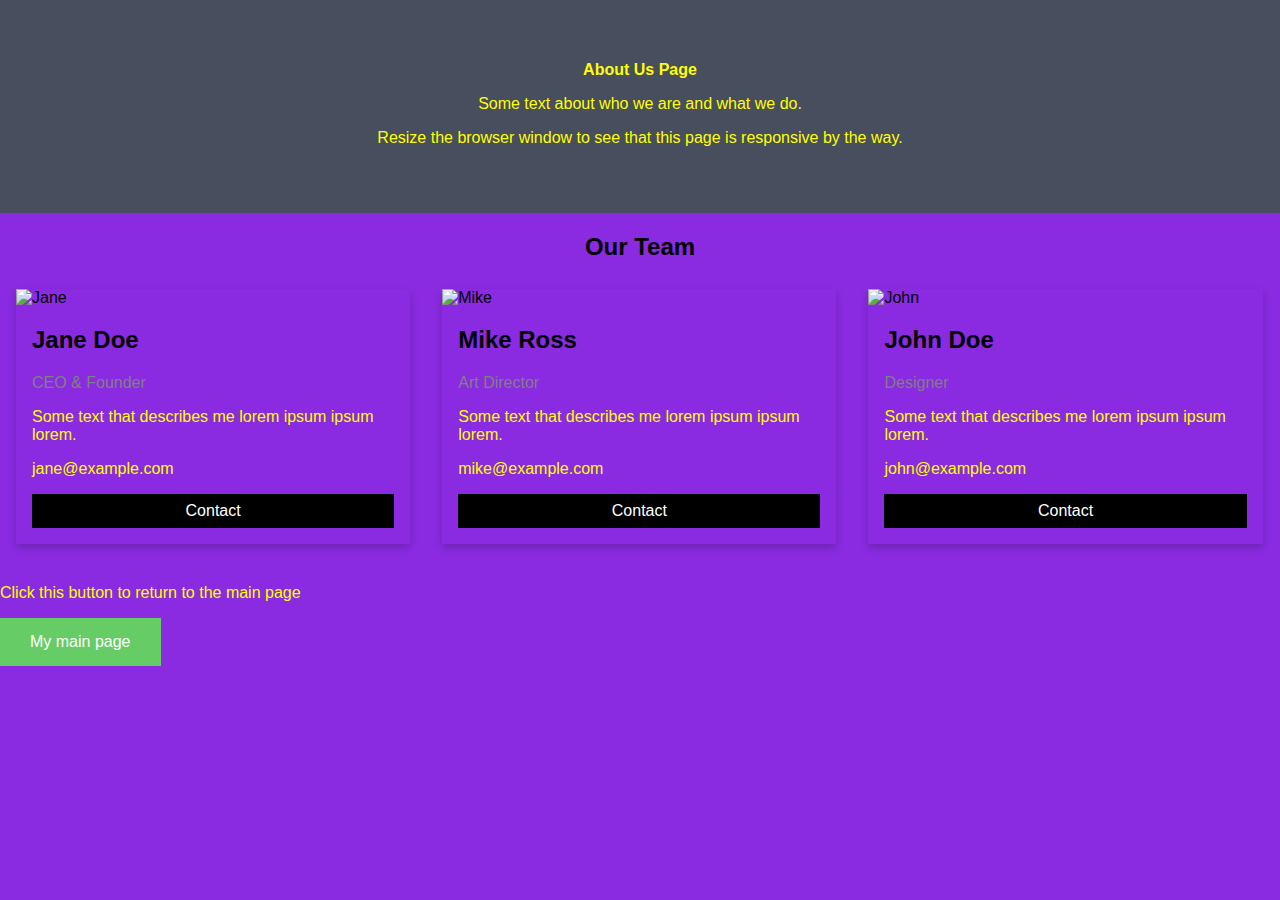
==== About.html @ 43b8adf3 "Created 2 new pages. Contact_information and About. Plus added links to each other Plus added return" ====
<!DOCTYPE html>
<html lang="en-UK">
<title>Page Title</title>
<head>
    <meta charset="utf-8">
    <meta name="viewport" content="width=device-width, initial-scale=1.0">
    <meta name="author" content="Vladimir Pontak">
    <meta http-equiv="refresh" content="30">
    <title>This is the second of my project</title>
    <link rel="stylesheet" href="styles.css">
    <link rel="icon" type="image/icon" href="images/favicon.ico">
</head>
<body>
    <div class="about-section">
        <h1>About Us Page</h1>
        <p>Some text about who we are and what we do.</p>
        <p>Resize the browser window to see that this page is responsive by the way.</p>
      </div>
      
      <h2 style="text-align:center">Our Team</h2>
      <div class="row">
        <div class="column">
          <div class="card">
            <img src="/w3images/team1.jpg" alt="Jane" style="width:100%">
            <div class="container">
              <h2>Jane Doe</h2>
              <p class="title">CEO & Founder</p>
              <p>Some text that describes me lorem ipsum ipsum lorem.</p>
              <p>jane@example.com</p>
              <p><button class="button">Contact</button></p>
            </div>
          </div>
        </div>
      
        <div class="column">
          <div class="card">
            <img src="/w3images/team2.jpg" alt="Mike" style="width:100%">
            <div class="container">
              <h2>Mike Ross</h2>
              <p class="title">Art Director</p>
              <p>Some text that describes me lorem ipsum ipsum lorem.</p>
              <p>mike@example.com</p>
              <p><button class="button">Contact</button></p>
            </div>
          </div>
        </div>
      
        <div class="column">
          <div class="card">
            <img src="/w3images/team3.jpg" alt="John" style="width:100%">
            <div class="container">
              <h2>John Doe</h2>
              <p class="title">Designer</p>
              <p>Some text that describes me lorem ipsum ipsum lorem.</p>
              <p>john@example.com</p>
              <p><button class="button">Contact</button></p>
            </div>
          </div>
        </div>
      </div>
<p>Click this button to return to the main page</p>    
<button onclick="document.location='index.html'">My main page</button>
</body>
</html>
---- styles.css ----
body {
    background-color: blueviolet;
  }
  h1 {
    color: yellow;
    font-size: medium;
  }
  p {
    color: yellow;
  }
  button {
    background-color: #6c6; 
    border: none;
    color: white;
    padding: 15px 30px;
    text-align: center;
    text-decoration: none;
    display: inline-block;
    font-size: 16px;
  }
  .picture  {
    width:100%;
    max-width:200px;
}
#fcf-form {
  display:block;
}

.fcf-body {
  margin: 0;
  font-family: -apple-system, Arial, sans-serif;
  font-size: 1rem;
  font-weight: 400;
  line-height: 1.5;
  color: #212529;
  text-align: left;
  background-color: #fff;
  padding: 30px;
  padding-bottom: 10px;
  border: 1px solid #ced4da;
  border-radius: 0.25rem;
  max-width: 100%;
}

.fcf-form-group {
  margin-bottom: 1rem;
}

.fcf-input-group {
  position: relative;
  display: -ms-flexbox;
  display: flex;
  -ms-flex-wrap: wrap;
  flex-wrap: wrap;
  -ms-flex-align: stretch;
  align-items: stretch;
  width: 100%;
}

.fcf-form-control {
  display: block;
  width: 100%;
  height: calc(1.5em + 0.75rem + 2px);
  padding: 0.375rem 0.75rem;
  font-size: 1rem;
  font-weight: 400;
  line-height: 1.5;
  color: #495057;
  background-color: #fff;
  background-clip: padding-box;
  border: 1px solid #ced4da;
  outline: none;
  border-radius: 0.25rem;
  transition: border-color 0.15s ease-in-out, box-shadow 0.15s ease-in-out;
}

.fcf-form-control:focus {
  border: 1px solid #313131;
}

select.fcf-form-control[size], select.fcf-form-control[multiple] {
  height: auto;
}

textarea.fcf-form-control {
  font-family: -apple-system, Arial, sans-serif;
  height: auto;
}

label.fcf-label {
  display: inline-block;
  margin-bottom: 0.5rem;
}

.fcf-credit {
  padding-top: 10px;
  font-size: 0.9rem;
  color: #545b62;
}

.fcf-credit a {
  color: #545b62;
  text-decoration: underline;
}

.fcf-credit a:hover {
  color: #0056b3;
  text-decoration: underline;
}

.fcf-btn {
  display: inline-block;
  font-weight: 400;
  color: #212529;
  text-align: center;
  vertical-align: middle;
  cursor: pointer;
  -webkit-user-select: none;
  -moz-user-select: none;
  -ms-user-select: none;
  user-select: none;
  background-color: transparent;
  border: 1px solid transparent;
  padding: 0.375rem 0.75rem;
  font-size: 1rem;
  line-height: 1.5;
  border-radius: 0.25rem;
  transition: color 0.15s ease-in-out, background-color 0.15s ease-in-out, border-color 0.15s ease-in-out, box-shadow 0.15s ease-in-out;
}

@media (prefers-reduced-motion: reduce) {
  .fcf-btn {
      transition: none;
  }
}

.fcf-btn:hover {
  color: #212529;
  text-decoration: none;
}

.fcf-btn:focus, .fcf-btn.focus {
  outline: 0;
  box-shadow: 0 0 0 0.2rem rgba(0, 123, 255, 0.25);
}

.fcf-btn-primary {
  color: #fff;
  background-color: #007bff;
  border-color: #007bff;
}

.fcf-btn-primary:hover {
  color: #fff;
  background-color: #0069d9;
  border-color: #0062cc;
}

.fcf-btn-primary:focus, .fcf-btn-primary.focus {
  color: #fff;
  background-color: #0069d9;
  border-color: #0062cc;
  box-shadow: 0 0 0 0.2rem rgba(38, 143, 255, 0.5);
}

.fcf-btn-lg, .fcf-btn-group-lg>.fcf-btn {
  padding: 0.5rem 1rem;
  font-size: 1.25rem;
  line-height: 1.5;
  border-radius: 0.3rem;
}
body {
  font-family: Arial, Helvetica, sans-serif;
  margin: 0;
}

html {
  box-sizing: border-box;
}

*, *:before, *:after {
  box-sizing: inherit;
}

.column {
  float: left;
  width: 33.3%;
  margin-bottom: 16px;
  padding: 0 8px;
}

.card {
  box-shadow: 0 4px 8px 0 rgba(0, 0, 0, 0.2);
  margin: 8px;
}

.about-section {
  padding: 50px;
  text-align: center;
  background-color: #474e5d;
  color: white;
}

.container {
  padding: 0 16px;
}

.container::after, .row::after {
  content: "";
  clear: both;
  display: table;
}

.title {
  color: grey;
}

.button {
  border: none;
  outline: 0;
  display: inline-block;
  padding: 8px;
  color: white;
  background-color: #000;
  text-align: center;
  cursor: pointer;
  width: 100%;
}

.button:hover {
  background-color: #555;
}

@media screen and (max-width: 650px) {
  .column {
    width: 100%;
    display: block;
  }
}
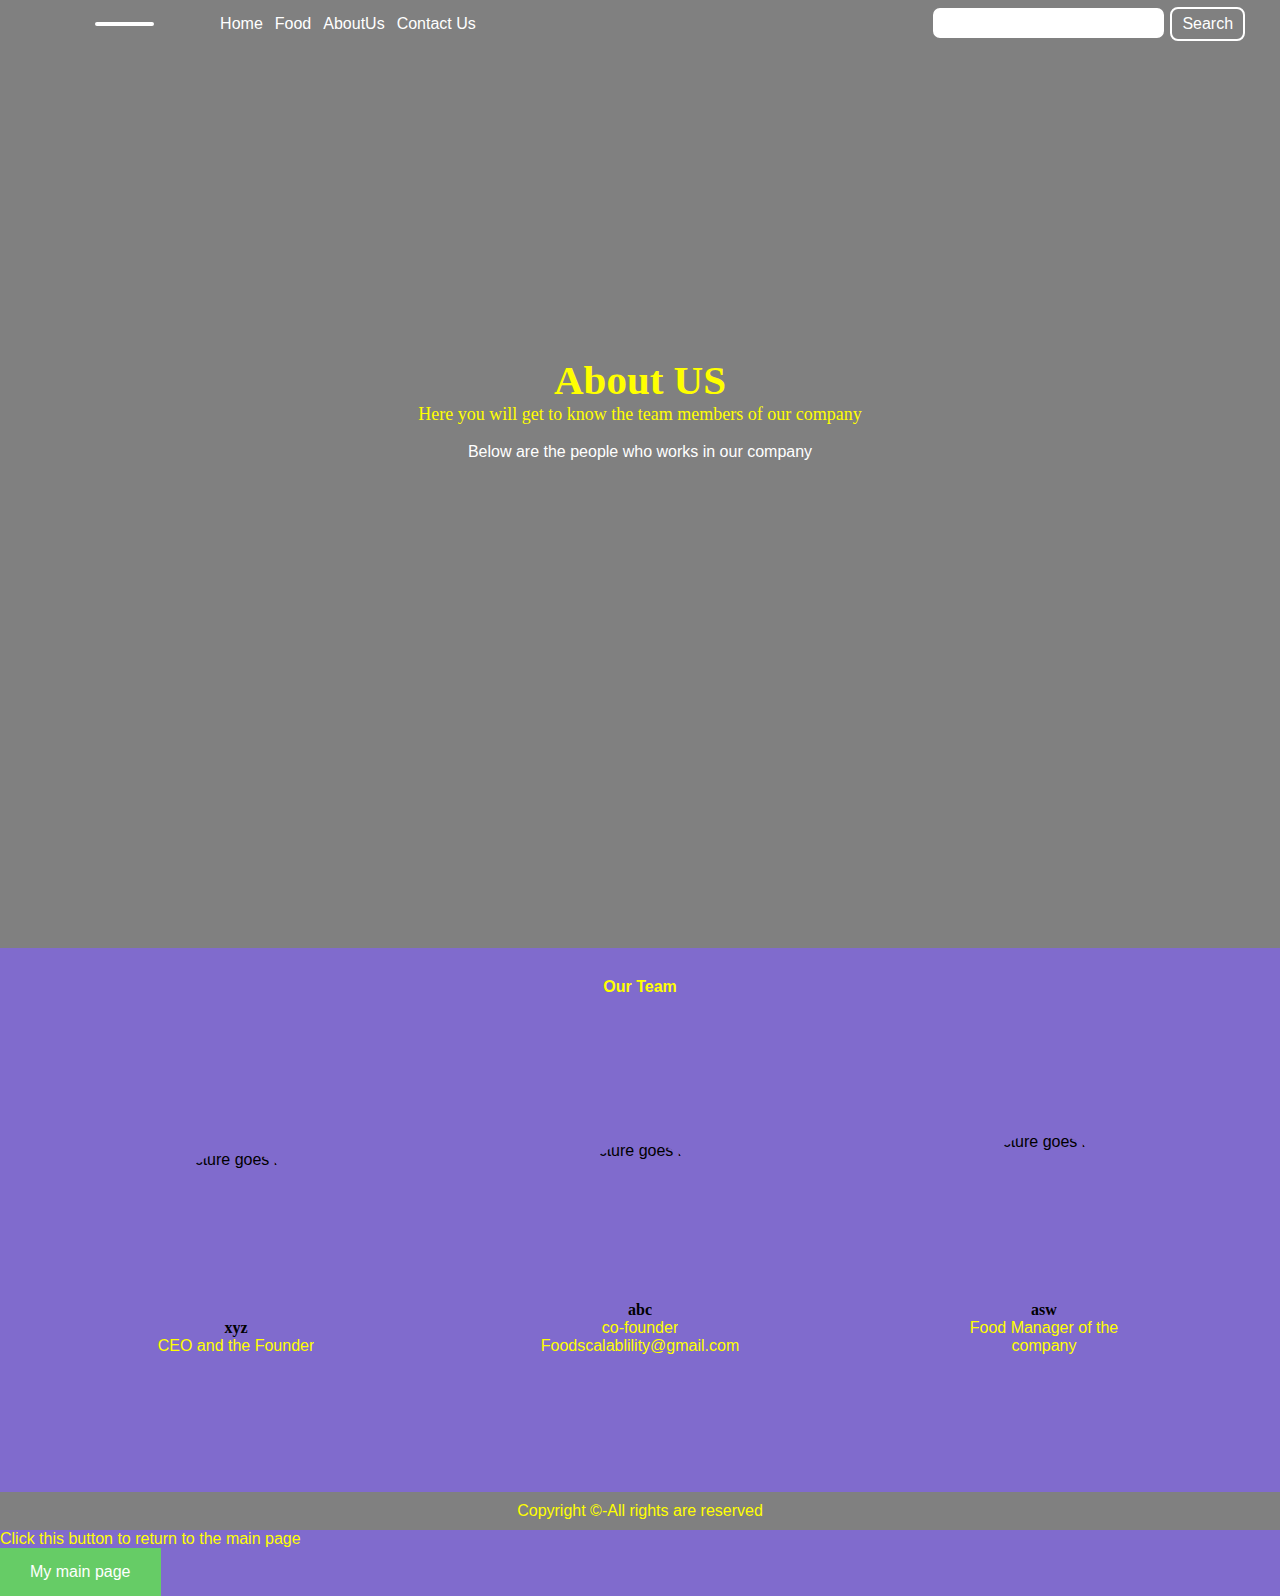
==== commit 0b9d2c1b: "Redisigned contact and about us pages. Added alert to submit button" ====
--- a/About.html
+++ b/About.html
@@ -1,63 +1,104 @@
 <!DOCTYPE html>
 <html lang="en-UK">
-<title>Page Title</title>
+<title>About us</title>
 <head>
     <meta charset="utf-8">
     <meta name="viewport" content="width=device-width, initial-scale=1.0">
     <meta name="author" content="Vladimir Pontak">
     <meta http-equiv="refresh" content="30">
-    <title>This is the second of my project</title>
+    <title>About us</title>
     <link rel="stylesheet" href="styles.css">
     <link rel="icon" type="image/icon" href="images/favicon.ico">
 </head>
 <body>
-    <div class="about-section">
-        <h1>About Us Page</h1>
-        <p>Some text about who we are and what we do.</p>
-        <p>Resize the browser window to see that this page is responsive by the way.</p>
-      </div>
-      
-      <h2 style="text-align:center">Our Team</h2>
-      <div class="row">
-        <div class="column">
-          <div class="card">
-            <img src="/w3images/team1.jpg" alt="Jane" style="width:100%">
-            <div class="container">
-              <h2>Jane Doe</h2>
-              <p class="title">CEO & Founder</p>
-              <p>Some text that describes me lorem ipsum ipsum lorem.</p>
-              <p>jane@example.com</p>
-              <p><button class="button">Contact</button></p>
-            </div>
-          </div>
+  <nav class="navbar background">
+    <ul class="nav-list">
+        <div class="logo"><img src=""></div>
+        <li><a href="#Home">Home</a></li>
+        <li><a href="#Food">Food</a></li>
+        <li><a href="#AboutUs">AboutUs</a></li>
+        <li><a href="#ContactUs">Contact Us</a></li>
+    </ul>
+    <div class="rightNav">
+        <input type="text" name="search" id="search">
+        <button class="btn btn-sm">Search</button>
+    </div>
+</nav>
+<section class="background firstsection">
+    <div class="box-main">
+        <div class="firstHalf">
+            <p class="text-big">About US</p>
+              
+            <p class="text-small">
+                Here you will get to know the team
+                members of our company
+            </p>
+            <br>
+            <p class="center"><a href="#Order" 
+               style="text-decoration:none;color:white;">
+                    Below are the people who
+                    works in our company</a>
+            </p>
         </div>
-      
-        <div class="column">
-          <div class="card">
-            <img src="/w3images/team2.jpg" alt="Mike" style="width:100%">
-            <div class="container">
-              <h2>Mike Ross</h2>
-              <p class="title">Art Director</p>
-              <p>Some text that describes me lorem ipsum ipsum lorem.</p>
-              <p>mike@example.com</p>
-              <p><button class="button">Contact</button></p>
-            </div>
-          </div>
+    </div>
+</section>
+<section class="service">
+    <h1 class="h-primary center" style="margin-top:30px;text-align:center;">
+        Our Team
+    </h1>
+<div id="services">
+        <div class="box">
+            <img src=
+"https://media.geeksforgeeks.org/wp-content/uploads/20201231132740/Capture.PNG"
+                alt="picture goes here">
+          
+            <p class="center">
+                <a href="#xyz" style="text-decoration:none;color:black;
+    font-weight:bold;font-family: 'Langar', cursive;">
+                    xyz
+                </a>
+            </p>
+            <p style="font-family: sans-serif">CEO and the Founder</p>
         </div>
-      
-        <div class="column">
-          <div class="card">
-            <img src="/w3images/team3.jpg" alt="John" style="width:100%">
-            <div class="container">
-              <h2>John Doe</h2>
-              <p class="title">Designer</p>
-              <p>Some text that describes me lorem ipsum ipsum lorem.</p>
-              <p>john@example.com</p>
-              <p><button class="button">Contact</button></p>
-            </div>
-          </div>
+        <div class="box">
+            <img src=
+"https://media.geeksforgeeks.org/wp-content/uploads/20201231132740/Capture.PNG"
+                alt="picture goes here">
+              
+            <p class="center">
+                <a href="#abc" style="text-decoration:none;color:black;
+    font-weight:bold;font-family: 'Langar', cursive;">
+                    abc
+                </a>
+            </p>
+              
+            <p style="font-family: sans-serif ">co-founder</p>
+            <p style="font-family: sans-serif ">Foodscalablility@gmail.com</p>
         </div>
-      </div>
+        <div class="box">
+            <img src=
+"https://media.geeksforgeeks.org/wp-content/uploads/20201231132740/Capture.PNG"
+                alt="picture goes here">
+            <br>
+            <p class="center">
+                <a href="#xyz" style="text-decoration:none;color:black;
+       font-weight:bold;font-family: 'Langar', cursive;">
+                    asw
+                </a>
+            </p>
+            <p style="font-family: sans-serif ">Food Manager of the company </p>
+
+        </div>
+    </div>
+  
+</section>
+
+<footer class="background">
+    <p class="text-footer">
+        Copyright ©-All rights are reserved
+    </p>
+
+</footer>
 <p>Click this button to return to the main page</p>    
 <button onclick="document.location='index.html'">My main page</button>
 </body>
--- a/styles.css
+++ b/styles.css
@@ -22,218 +22,366 @@
     width:100%;
     max-width:200px;
 }
-#fcf-form {
-  display:block;
-}
-
-.fcf-body {
+*{
   margin: 0;
-  font-family: -apple-system, Arial, sans-serif;
-  font-size: 1rem;
-  font-weight: 400;
-  line-height: 1.5;
-  color: #212529;
-  text-align: left;
+  padding: 0;
+  box-sizing: border-box;
+  font-family: 'Poppins',sans-serif;
+}
+body{
+  background-color: #806bcd;
+}
+.container{
+  width: 700px;
+  height: auto;
   background-color: #fff;
-  padding: 30px;
-  padding-bottom: 10px;
-  border: 1px solid #ced4da;
-  border-radius: 0.25rem;
-  max-width: 100%;
-}
-
-.fcf-form-group {
-  margin-bottom: 1rem;
-}
-
-.fcf-input-group {
+  border-radius: 10px;
+  position: absolute;
+  top: 50%;
+  left: 50%;
+  transform: translate(-50%,-50%);
+  display: flex;
+  justify-content: center;
+}
+.box{
+  width: 500px;
+  height: auto;
+  display: flex;
+  flex-direction: column;
+  justify-content: center;
+  align-items: center;
+}
+h3{
+  font-size: 35px;
+  margin: 15px;
+}
+.name{
+  width: 100%;
   position: relative;
-  display: -ms-flexbox;
-  display: flex;
-  -ms-flex-wrap: wrap;
-  flex-wrap: wrap;
-  -ms-flex-align: stretch;
-  align-items: stretch;
-  width: 100%;
-}
-
-.fcf-form-control {
-  display: block;
-  width: 100%;
-  height: calc(1.5em + 0.75rem + 2px);
-  padding: 0.375rem 0.75rem;
-  font-size: 1rem;
-  font-weight: 400;
-  line-height: 1.5;
-  color: #495057;
-  background-color: #fff;
-  background-clip: padding-box;
-  border: 1px solid #ced4da;
+  margin-bottom: 15px;
+}
+.name i{
+  position: absolute;
+  top: 50%;
+  left: 30px;
+  transform: translateY(-50%);
+  font-size: 20px;
+  color: #bbb;
+}
+.name input{
+  width: 100%;
+  padding: 20px 60px;
+  border: none;
   outline: none;
-  border-radius: 0.25rem;
-  transition: border-color 0.15s ease-in-out, box-shadow 0.15s ease-in-out;
-}
-
-.fcf-form-control:focus {
-  border: 1px solid #313131;
-}
-
-select.fcf-form-control[size], select.fcf-form-control[multiple] {
-  height: auto;
-}
-
-textarea.fcf-form-control {
-  font-family: -apple-system, Arial, sans-serif;
-  height: auto;
-}
-
-label.fcf-label {
-  display: inline-block;
-  margin-bottom: 0.5rem;
-}
-
-.fcf-credit {
-  padding-top: 10px;
-  font-size: 0.9rem;
-  color: #545b62;
-}
-
-.fcf-credit a {
-  color: #545b62;
-  text-decoration: underline;
-}
-
-.fcf-credit a:hover {
-  color: #0056b3;
-  text-decoration: underline;
-}
-
-.fcf-btn {
-  display: inline-block;
-  font-weight: 400;
-  color: #212529;
-  text-align: center;
-  vertical-align: middle;
+  font-size: 18px;
+  background-color: #eee;
+  border-radius: 40px;
+}
+.name input::placeholder{
+  color: #bbb;
+  font-weight: 500;
+}
+.email{
+  width: 100%;
+  position: relative;
+  margin-bottom: 15px;
+}
+.email i{
+  position: absolute;
+  top: 50%;
+  left: 30px;
+  transform: translateY(-50%);
+  font-size: 20px;
+  color: #bbb;
+}
+.email input{
+  width: 100%;
+  padding: 20px 60px;
+  border: none;
+  outline: none;
+  font-size: 18px;
+  background-color: #eee;
+  border-radius: 40px;
+}
+.email input::placeholder{
+  color: #bbb;
+  font-weight: 500;
+}
+.message-box{
+  width: 100%;
+  position: relative;
+  margin-bottom: 15px;
+}
+.message-box i{
+  position: absolute;
+  top: 50%;
+  left: 30px;
+  transform: translateY(-50%);
+  font-size: 20px;
+  color: #bbb;
+}
+.message-box textarea{
+  width: 100%;
+  padding: 20px 60px;
+  border: none;
+  outline: none;
+  font-size: 18px;
+  background-color: #eee;
+  border-radius: 40px;
+}
+.message-box textarea::placeholder{
+  color: #bbb;
+  font-weight: 500;
+}
+
+.button{
+  width: 100%;
   cursor: pointer;
-  -webkit-user-select: none;
-  -moz-user-select: none;
-  -ms-user-select: none;
-  user-select: none;
-  background-color: transparent;
-  border: 1px solid transparent;
-  padding: 0.375rem 0.75rem;
-  font-size: 1rem;
-  line-height: 1.5;
-  border-radius: 0.25rem;
-  transition: color 0.15s ease-in-out, background-color 0.15s ease-in-out, border-color 0.15s ease-in-out, box-shadow 0.15s ease-in-out;
-}
-
-@media (prefers-reduced-motion: reduce) {
-  .fcf-btn {
-      transition: none;
-  }
-}
-
-.fcf-btn:hover {
-  color: #212529;
-  text-decoration: none;
-}
-
-.fcf-btn:focus, .fcf-btn.focus {
-  outline: 0;
-  box-shadow: 0 0 0 0.2rem rgba(0, 123, 255, 0.25);
-}
-
-.fcf-btn-primary {
+  margin-bottom: 20px;
+}
+.button button{
+  width: 100%;
+  padding: 10px;
+  font-size: 20px;
   color: #fff;
-  background-color: #007bff;
-  border-color: #007bff;
-}
-
-.fcf-btn-primary:hover {
-  color: #fff;
-  background-color: #0069d9;
-  border-color: #0062cc;
-}
-
-.fcf-btn-primary:focus, .fcf-btn-primary.focus {
-  color: #fff;
-  background-color: #0069d9;
-  border-color: #0062cc;
-  box-shadow: 0 0 0 0.2rem rgba(38, 143, 255, 0.5);
-}
-
-.fcf-btn-lg, .fcf-btn-group-lg>.fcf-btn {
-  padding: 0.5rem 1rem;
-  font-size: 1.25rem;
-  line-height: 1.5;
-  border-radius: 0.3rem;
-}
-body {
-  font-family: Arial, Helvetica, sans-serif;
-  margin: 0;
-}
-
-html {
-  box-sizing: border-box;
-}
-
-*, *:before, *:after {
-  box-sizing: inherit;
-}
-
-.column {
-  float: left;
-  width: 33.3%;
-  margin-bottom: 16px;
-  padding: 0 8px;
-}
-
-.card {
-  box-shadow: 0 4px 8px 0 rgba(0, 0, 0, 0.2);
-  margin: 8px;
-}
-
-.about-section {
-  padding: 50px;
-  text-align: center;
-  background-color: #474e5d;
-  color: white;
-}
-
-.container {
-  padding: 0 16px;
-}
-
-.container::after, .row::after {
-  content: "";
-  clear: both;
-  display: table;
-}
-
-.title {
-  color: grey;
-}
-
-.button {
+  background-color: #806bcd;
   border: none;
-  outline: 0;
-  display: inline-block;
-  padding: 8px;
-  color: white;
-  background-color: #000;
-  text-align: center;
+  outline: none;
+  border-radius: 40px;
   cursor: pointer;
-  width: 100%;
-}
-
-.button:hover {
-  background-color: #555;
-}
-
+}
+.message{
+  width: 100%;
+  position: relative;
+  margin-bottom: 60px;
+  display: flex;
+  justify-content: center;
+}
+.message .success{
+  font-size: 20px;
+  color: green;
+  position: absolute;
+  animation: buttons .3s linear;
+  display: none;
+}
+.message .danger{
+  font-size: 20px;
+  color: red;
+  position: absolute;
+  transition: .3s;
+  animation: buttons .3s linear;
+  display: none;
+}
+@keyframes buttons{
+  0%{
+      transform: scale(0.1);
+  }
+  50%{
+      transform: scale(0.5);
+  }
+  100%{
+      transform: scale(1);
+  }
+}
 @media screen and (max-width: 650px) {
   .column {
     width: 100%;
     display: block;
   }
+}
+* {
+  margin:0;
+  padding:0;
+  overflow-x: hidden;
+}
+
+html {
+  scroll-behaviour: smooth;
+}
+
+:root {
+  --navbar-height: 59px;
+}
+.logo {
+  width: 20%;
+  display: flex;
+  justify-content: center;
+  align-items: center;
+}
+
+.logo img {
+  width: 33%;
+  border: 2px solid white;
+  border-radius: 50px;
+}
+
+.navbar {
+  display: flex;
+  align-items: center;
+  justify-content: center;
+  position: sticky;
+  top: 0;
+  cursor: pointer;
+}
+
+.nav-list {
+  width: 70%;
+  display: flex; 
+}
+
+.nav-list li {
+
+  list-style: none;
+  padding: 2px 6px;
+}
+
+.nav-list li a {
+
+  text-decoration: none;
+  color: white;
+}
+
+.nav-list li a:hover {
+  color: grey;
+}
+
+.rightNav {
+  width: 50;
+  text-align: right;
+}
+
+#search {
+  padding: 5px;
+  font-size: 17px;
+  border: 2px solid grey;
+  border-radius: 9px;
+}
+
+.background {
+  background: grey;
+  background-blend-mode: darken;
+  background-size: cover;
+}
+
+.firstsection {
+  height: 100vh;
+}
+
+.box-main {
+  display: flex;
+  justify-content: center;
+  align-items: center;
+  color: white;
+  max-width: 50%;
+  margin: auto;
+  height: 80%;
+}
+
+.firstHalf {
+  width: 75%;
+  display: flex;
+  flex-direction: column; 
+  justify-content: center
+}
+
+.firstHalf img {
+  display: flex;
+  border-radius: 9050px;
+}
+
+.text-big {
+  font-family: 'Piazzolla', serif;
+  font-weight: bold;
+  font-size: 41px;
+  text-align: center;
+}
+
+.text-small {
+  font-family: 'Sansita Swashed', cursive;
+  font-size: 18px;
+  text-align: center;
+}
+
+#service {
+  margin: 34px;
+  display: flex;
+}
+
+#service .box {
+  padding: 100px;
+  margin: 3px 6px;
+  border-radius: 28px;
+}
+
+#service .box img {
+  margin-top: 10px;
+  height: 150px;
+  margin: auto;
+  display: block;
+  border-radius: 200px;
+}
+
+#service .box p {
+
+  font-family: sans-serif;
+  text-align: center;
+}
+
+#services {
+  margin: 34px;
+  display: flex;
+}
+
+#services .box {
+
+  padding: 100px;
+  margin: 3px 6px;
+  border-radius: 28px;
+}
+
+#services .box img {
+  margin-top: 10px;
+  height: 150px;
+  margin: auto;
+  display: block;
+  border-radius: 100px;
+}
+
+#services .box p {
+
+  font-family: sans-serif;
+  text-align: center;
+}
+
+.btn {
+  padding: 8px 20px;
+  margin: 7px 0;
+  border: 2px solid white;
+  border-radius: 8px;
+  background: none;
+  color: white;
+  cursor: pointer;
+}
+
+.btn-sm {
+  padding: 6px 10px;
+  vertical-align: middle;
+}
+
+.center {
+  text-align: center;
+}
+
+.text-footer {
+  text-align: center;
+  padding: 10px 0;
+  font-family: 'Ubuntu', sans-serif;
+  display: flex;
+  justify-content: center;
+}
+@media screen and (max-width: 650px) {
+.column {
+width: 100%;
+display: block;
+}
 }